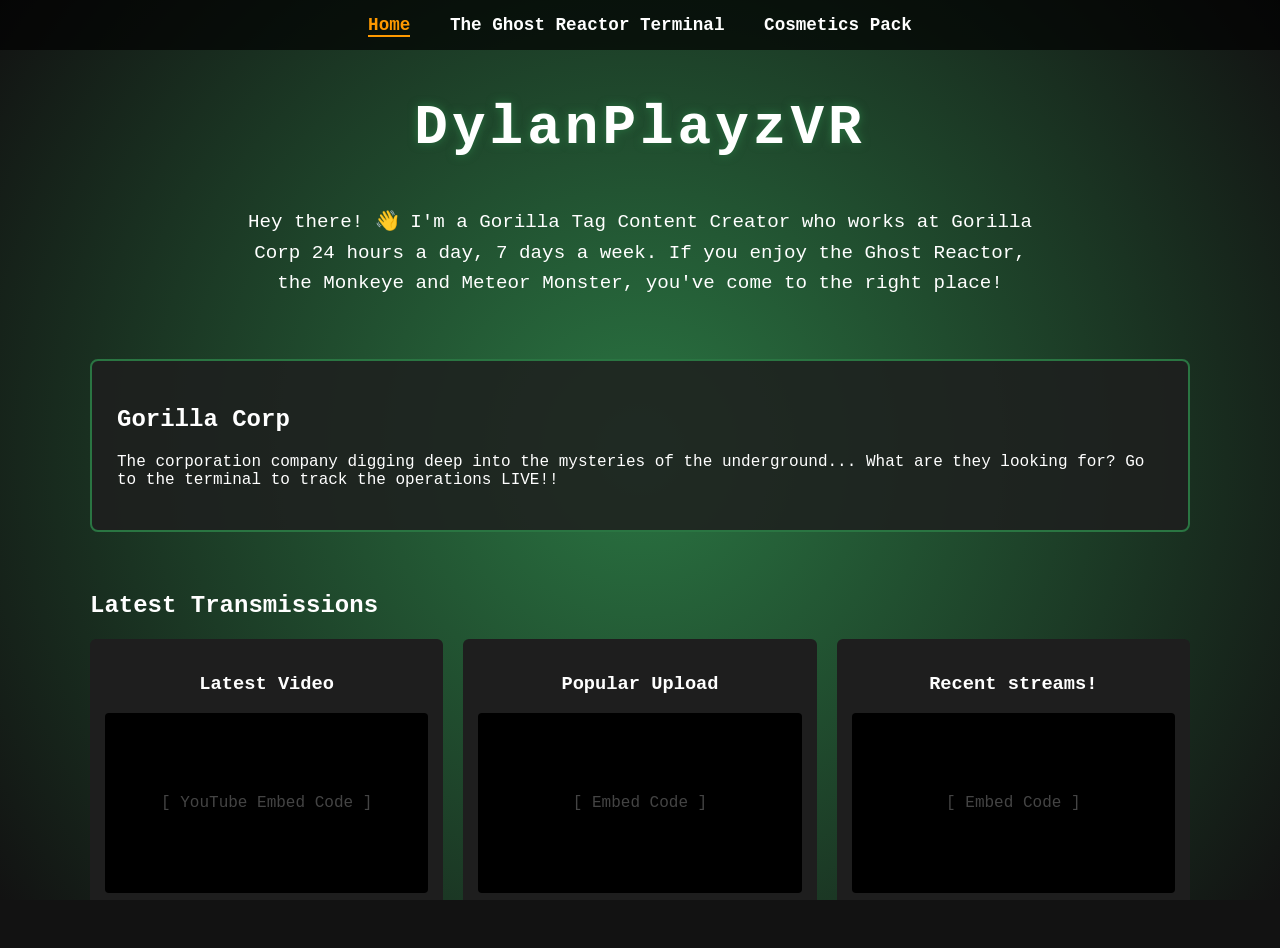
==== frontend code/html/index.html @ d30f6404 "Made index.html, added styling and some backend code. Will work on the rest of the pages later." ====
<!DOCTYPE html>
<html lang="en">
<head>
    <meta charset="UTF-8">
    <meta name="viewport" content="width=device-width, initial-scale=1.0">
    <meta name="description" content="The official website for the Gorilla Tag Content Creator, DylanPlayzVR!">
    <title>DylanPlayzVR | Gorilla Tag and Ghost Reactor YouTuber</title>
    <link rel="stylesheet" href="/frontend code/css/index.css">
    <link rel="shortcut icon" href="/frontend code/assets/channels4_profile.png" type="image/x-icon">
</head>
<body>

    <div id="preloader">
        <div class="loader-container">
            <div class="spinning-circle"></div>
            <img src="/frontend code/assets/channels4_profile.png" alt="DylanPlayzVR's pfp" class="loader-pfp">
        </div>
    </div>

    <header>
        <nav>
            <a href="index.html" class="active">Home</a>
            <a href="ghost-reports.html">The Ghost Reactor Terminal</a>
            <a href="cosmetics.html">Cosmetics Pack</a>
        </nav>
    </header>

    <main>
        <section id="hero">
            <h1>DylanPlayzVR</h1>
            <p class="bio">Hey there! 👋 I'm a Gorilla Tag Content Creator who works at Gorilla Corp 24 hours a day, 7 days a week. If you enjoy the Ghost Reactor, the Monkeye and Meteor Monster, you've come to the right place!</p>
        </section>

        <section id="info-split">
            <div class="card gorilla-corp">
                <h2>Gorilla Corp</h2>
                <p>The corporation company digging deep into the mysteries of the underground... What are they looking for? Go to the terminal to track the operations LIVE!!</p>
            </div>
        </section>

        <section id="videos">
            <h2>Latest Transmissions</h2>
            <div class="video-grid">
                <div class="video-card">
                    <h3>Latest Video</h3>
                    <div class="video-placeholder">[ YouTube Embed Code ]</div>
                </div>
                <div class="video-card">
                    <h3>Popular Upload</h3>
                    <div class="video-placeholder">[ Embed Code ]</div>
                </div>
                <div class="video-card">
                    <h3>Recent streams!</h3>
                    <div class="video-placeholder">[ Embed Code ]</div>
                </div>
            </div>
        </section>
    </main>

    <!-- JS scripts to run, maybe some backend code -->
    <script src="/frontend code/js/main.js"></script>
</body>
</html>
---- frontend code/css/index.css ----
/* --- GLOBAL STYLES --- */
:root {
    --vr-color: #2a7542; /* CHANGE THIS TO YOUR EXACT GORILLA TAG COLOR CODE */
    --dark-bg: #121212;
    --card-bg: #1e1e1e;
    --text-color: #ffffff;
    --accent-red: #ff3333;
    --accent-orange: #ff9900;
    --accent-green: #33cc33;
}

body {
    margin: 0;
    padding: 0;
    font-family: 'Courier New', Courier, monospace; /* Fits the tech/retro vibe */
    background: radial-gradient(circle, var(--vr-color) 0%, var(--dark-bg) 100%);
    background-attachment: fixed;
    color: var(--text-color);
}

/* --- NAVIGATION --- */
header {
    background: rgba(0, 0, 0, 0.7);
    padding: 15px;
    text-align: center;
}

nav a {
    color: white;
    text-decoration: none;
    margin: 0 15px;
    font-weight: bold;
    font-size: 1.1rem;
}

nav a.active, nav a:hover {
    color: var(--accent-orange);
    border-bottom: 2px solid var(--accent-orange);
}

/* --- PRELOADER ANIMATION --- */
#preloader {
    position: fixed;
    top: 0;
    left: 0;
    width: 100%;
    height: 100vh;
    background-color: var(--dark-bg);
    display: flex;
    justify-content: center;
    align-items: center;
    z-index: 9999;
    transition: transform 0.8s cubic-bezier(0.85, 0, 0.15, 1);
}

#preloader.dropped {
    transform: translateY(100vh);
}

.loader-container {
    position: relative;
    width: 150px;
    height: 150px;
    display: flex;
    justify-content: center;
    align-items: center;
}

.spinning-circle {
    width: 100%;
    height: 100%;
    border: 6px solid rgba(255, 255, 255, 0.1);
    border-top: 6px solid var(--vr-color);
    border-radius: 50%;
    animation: spin 1.5s linear infinite;
    position: absolute;
}

.loader-pfp {
    width: 90px;
    height: 90px;
    border-radius: 50%;
    object-fit: cover;
    animation: spin 6s linear infinite; /* PFP rotates inside along with it */
}

@keyframes spin {
    0% { transform: rotate(0deg); }
    100% { transform: rotate(360deg); }
}

/* --- MAIN INDEX LAYOUT --- */
main {
    max-width: 1100px;
    margin: 40px auto;
    padding: 0 20px;
}

#hero {
    text-align: center;
    margin-bottom: 60px;
}

#hero h1 {
    font-size: 3.5rem;
    letter-spacing: 4px;
    text-shadow: 0 0 10px var(--vr-color);
}

.bio {
    font-size: 1.2rem;
    max-width: 800px;
    margin: 0 auto;
    line-height: 1.6;
}

#info-split {
    display: flex;
    gap: 30px;
    margin-bottom: 60px;
}

.card {
    flex: 1;
    background: rgba(30, 30, 30, 0.85);
    padding: 25px;
    border-radius: 8px;
    border: 2px solid var(--vr-color);
}

.ghost-reactor {
    border-color: var(--accent-red);
}

/* --- VIDEO GRID --- */
.video-grid {
    display: flex;
    gap: 20px;
}

.video-card {
    flex: 1;
    background: var(--card-bg);
    padding: 15px;
    border-radius: 6px;
    text-align: center;
}

.video-placeholder {
    background: #000;
    height: 180px;
    display: flex;
    align-items: center;
    justify-content: center;
    color: #444;
    border-radius: 4px;
}

/* --- GORILLA CORP TERMINAL PAGE --- */
.terminal-body {
    background: #050a05; /* Deep command-center terminal green background */
}

.terminal-card {
    background: #0a140a;
    border: 2px solid #1f4d1f;
    padding: 30px;
    border-radius: 4px;
    margin-bottom: 30px;
    box-shadow: 0 0 15px rgba(0, 200, 0, 0.1);
}

/* System State Colors */
.status-drilling { color: var(--accent-orange); font-weight: bold; text-shadow: 0 0 8px var(--accent-orange); }
.status-idle { color: var(--accent-green); font-weight: bold; text-shadow: 0 0 8px var(--accent-green); }
.status-boss { color: var(--accent-red); font-weight: bold; animation: pulse 1s infinite; }

@keyframes pulse {
    0% { opacity: 1; }
    50% { opacity: 0.4; }
    100% { opacity: 1; }
}

/* Canvas / Audio Layout */
canvas {
    width: 100%;
    height: 100px;
    background: #000;
    margin-top: 15px;
    border-radius: 4px;
}

button {
    background: #1f4d1f;
    color: #fff;
    border: 1px solid #3f9d3f;
    padding: 10px 20px;
    cursor: pointer;
    font-family: monospace;
}

button:hover { background: #2d722d; }

.danger-btn {
    background: #4d1f1f;
    border: 1px solid #9d3f3f;
}
.danger-btn:hover { background: #722d2d; }
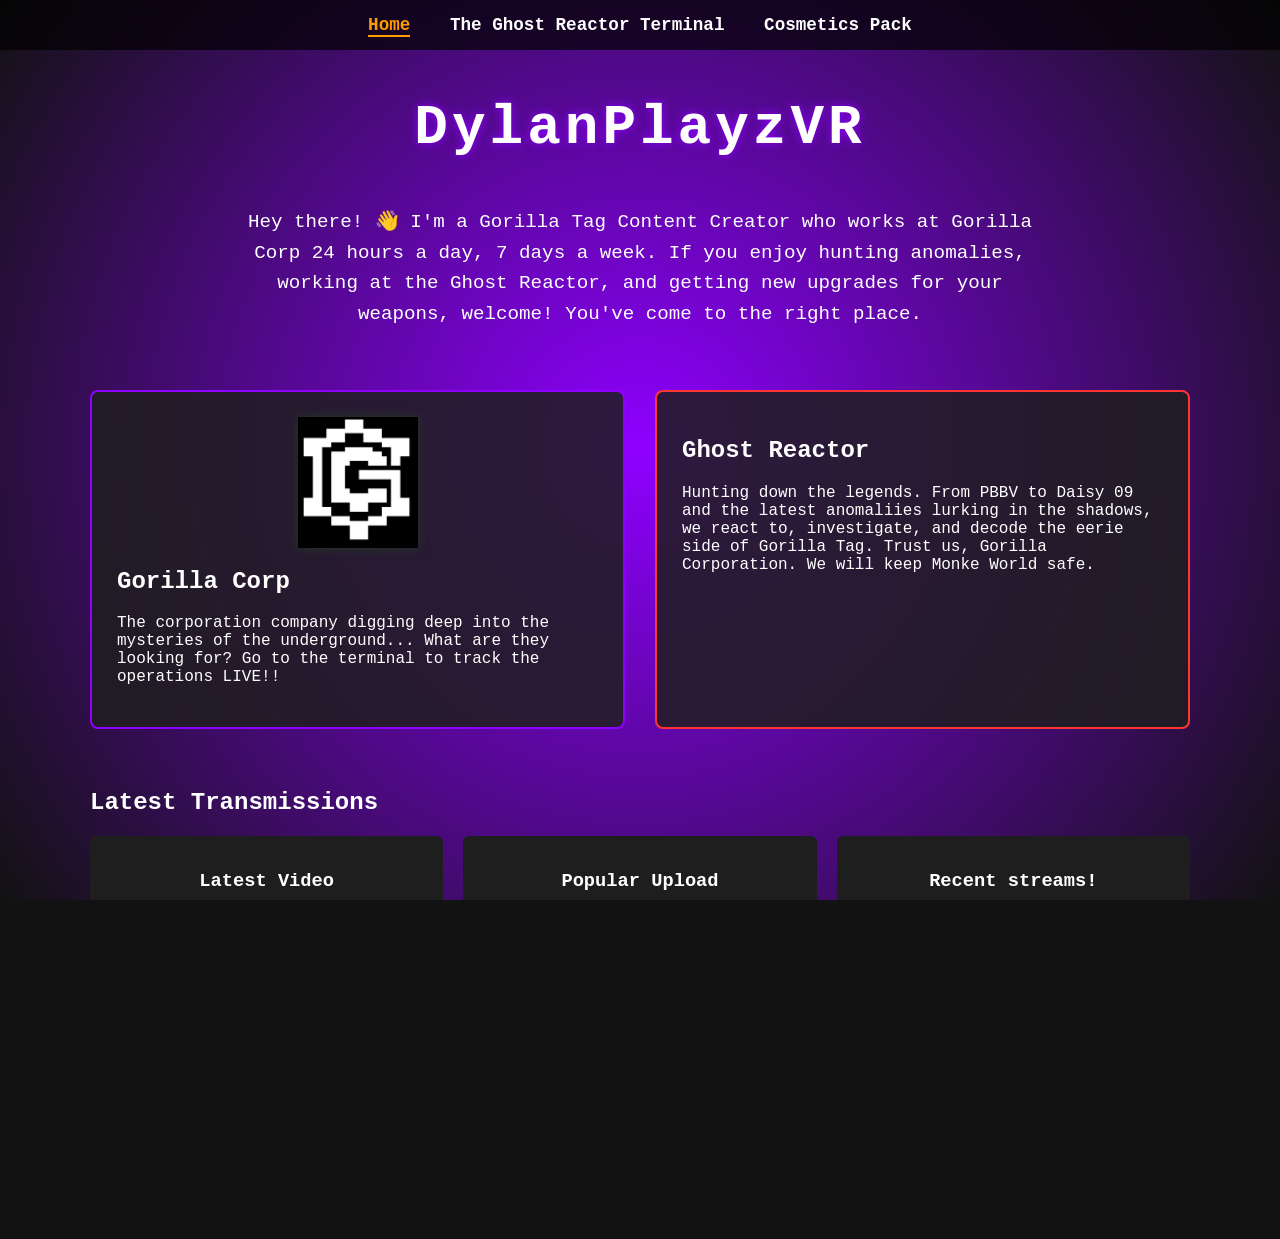
==== commit 9e634acf: "yes." ====
--- a/frontend code/html/index.html
+++ b/frontend code/html/index.html
@@ -28,13 +28,18 @@
     <main>
         <section id="hero">
             <h1>DylanPlayzVR</h1>
-            <p class="bio">Hey there! 👋 I'm a Gorilla Tag Content Creator who works at Gorilla Corp 24 hours a day, 7 days a week. If you enjoy the Ghost Reactor, the Monkeye and Meteor Monster, you've come to the right place!</p>
+            <p class="bio">Hey there! 👋 I'm a Gorilla Tag Content Creator who works at Gorilla Corp 24 hours a day, 7 days a week. If you enjoy hunting anomalies, working at the Ghost Reactor, and getting new upgrades for your weapons, welcome! You've come to the right place.</p>
         </section>
 
         <section id="info-split">
             <div class="card gorilla-corp">
+                <img src="/frontend code/assets/gorillacorp.png" alt="Gorilla Corporation" class="corp-logo">
                 <h2>Gorilla Corp</h2>
                 <p>The corporation company digging deep into the mysteries of the underground... What are they looking for? Go to the terminal to track the operations LIVE!!</p>
+            </div>
+            <div class="card ghost-reactor">
+                <h2>Ghost Reactor</h2>
+                <p>Hunting down the legends. From PBBV to Daisy 09 and the latest anomaliies lurking in the shadows, we react to, investigate, and decode the eerie side of Gorilla Tag. Trust us, Gorilla Corporation. We will keep Monke World safe.</p>
             </div>
         </section>
 
@@ -43,15 +48,16 @@
             <div class="video-grid">
                 <div class="video-card">
                     <h3>Latest Video</h3>
-                    <div class="video-placeholder">[ YouTube Embed Code ]</div>
+                    <iframe width="560" height="315" src="https://www.youtube.com/embed/Niv4JmMInjI" frameborder="0"></iframe>
                 </div>
                 <div class="video-card">
                     <h3>Popular Upload</h3>
-                    <div class="video-placeholder">[ Embed Code ]</div>
+                    <iframe width="560" height="315" src="https://www.youtube.com/embed/cZKuGdMiyUs" frameborder="0"></iframe>
                 </div>
                 <div class="video-card">
                     <h3>Recent streams!</h3>
-                    <div class="video-placeholder">[ Embed Code ]</div>
+                    <iframe width="560" height="315" src="https://www.youtube.com/embed/@DylanPlayzVR/live" frameborder="0"></iframe>
+                    <p>Hint: If it says "An error occured" or "No playback", I am not live streaming.</p>
                 </div>
             </div>
         </section>
--- a/frontend code/css/index.css
+++ b/frontend code/css/index.css
@@ -1,6 +1,6 @@
 /* --- GLOBAL STYLES --- */
 :root {
-    --vr-color: #2a7542; /* CHANGE THIS TO YOUR EXACT GORILLA TAG COLOR CODE */
+    --vr-color: #8e00ff; /* CHANGE THIS TO YOUR EXACT GORILLA TAG COLOR CODE */
     --dark-bg: #121212;
     --card-bg: #1e1e1e;
     --text-color: #ffffff;
@@ -132,6 +132,14 @@
     border-color: var(--accent-red);
 }
 
+.corp-logo {
+    display: block;
+    max-width: 120px;
+    height: auto;
+    margin: 0 auto 15px auto;
+    filter: drop-shadow(0 0 5px rgba(31, 77, 31, 0.6));
+}
+
 /* --- VIDEO GRID --- */
 .video-grid {
     display: flex;
@@ -144,6 +152,14 @@
     padding: 15px;
     border-radius: 6px;
     text-align: center;
+}
+
+.video-card iframe {
+    width: 100%;
+    height: auto;
+    aspect-ratio: 16 / 9;
+    border: none;
+    border-radius: 4px;
 }
 
 .video-placeholder {
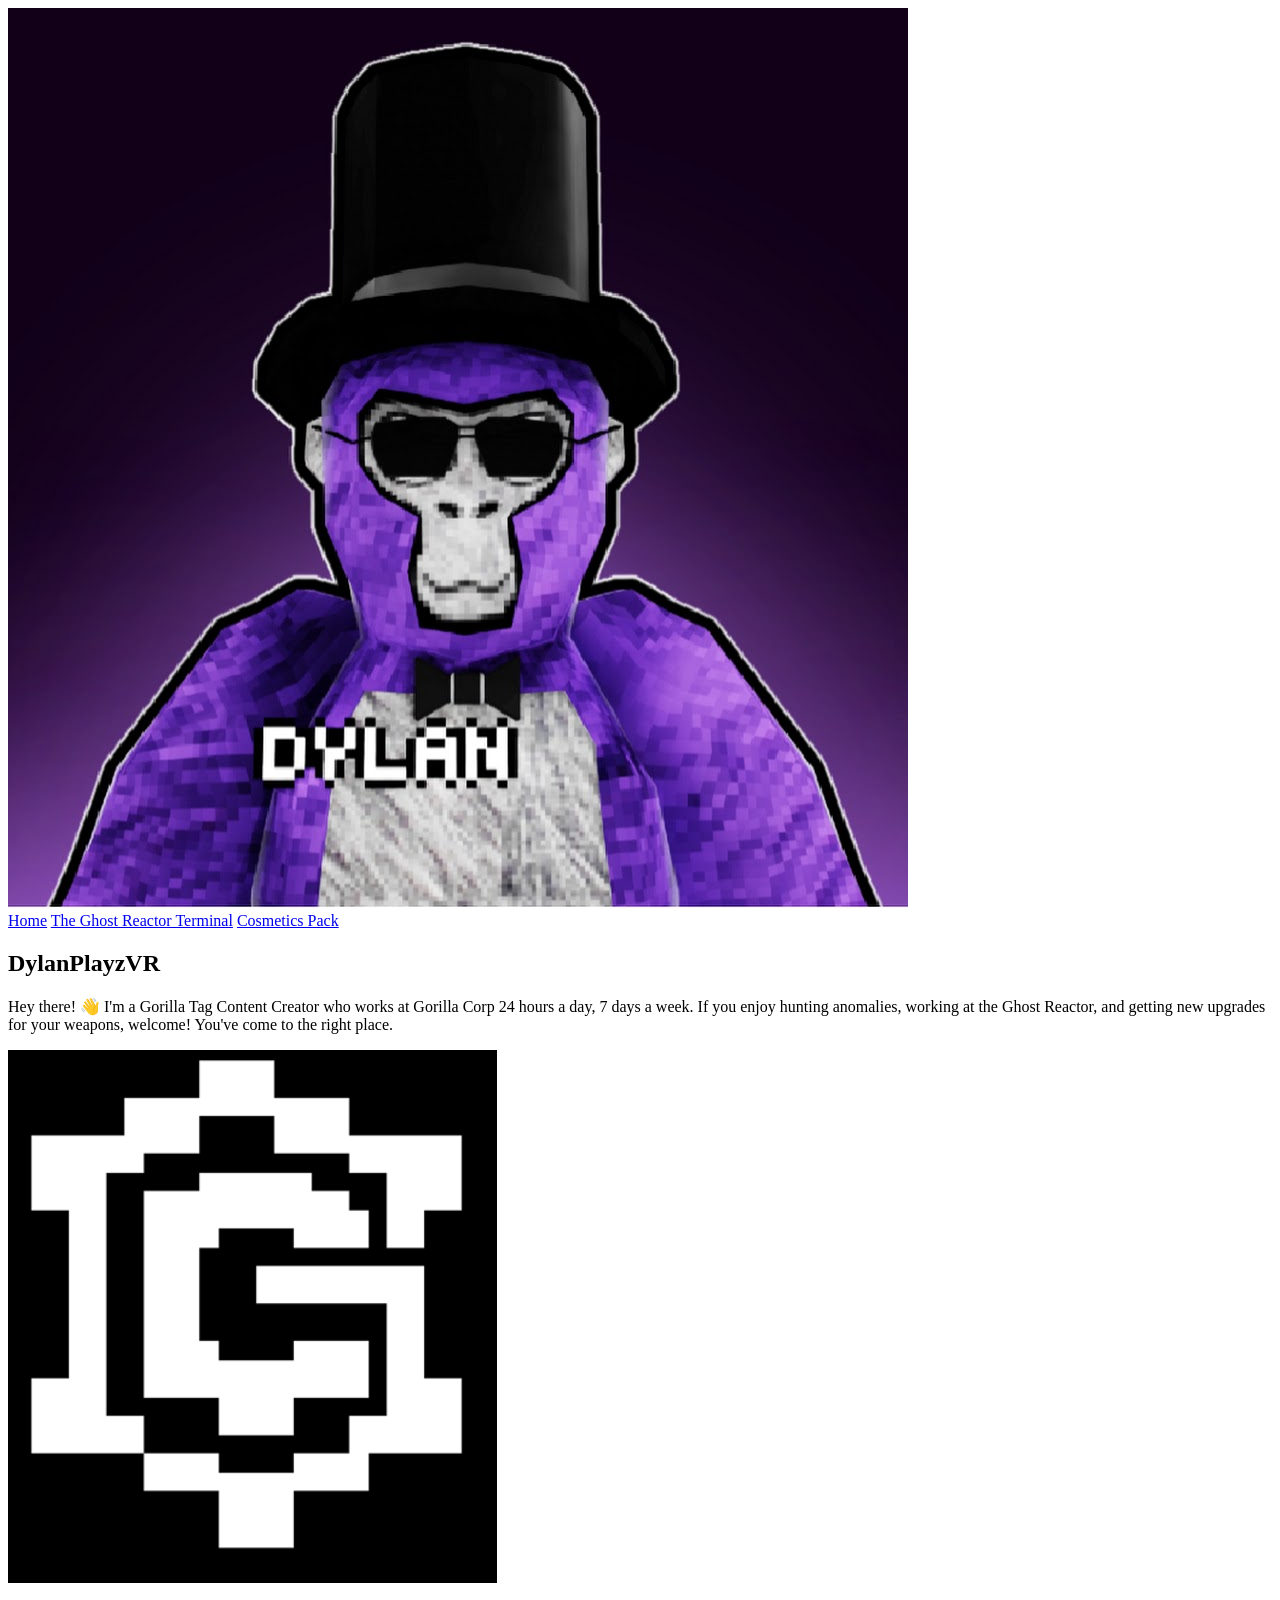
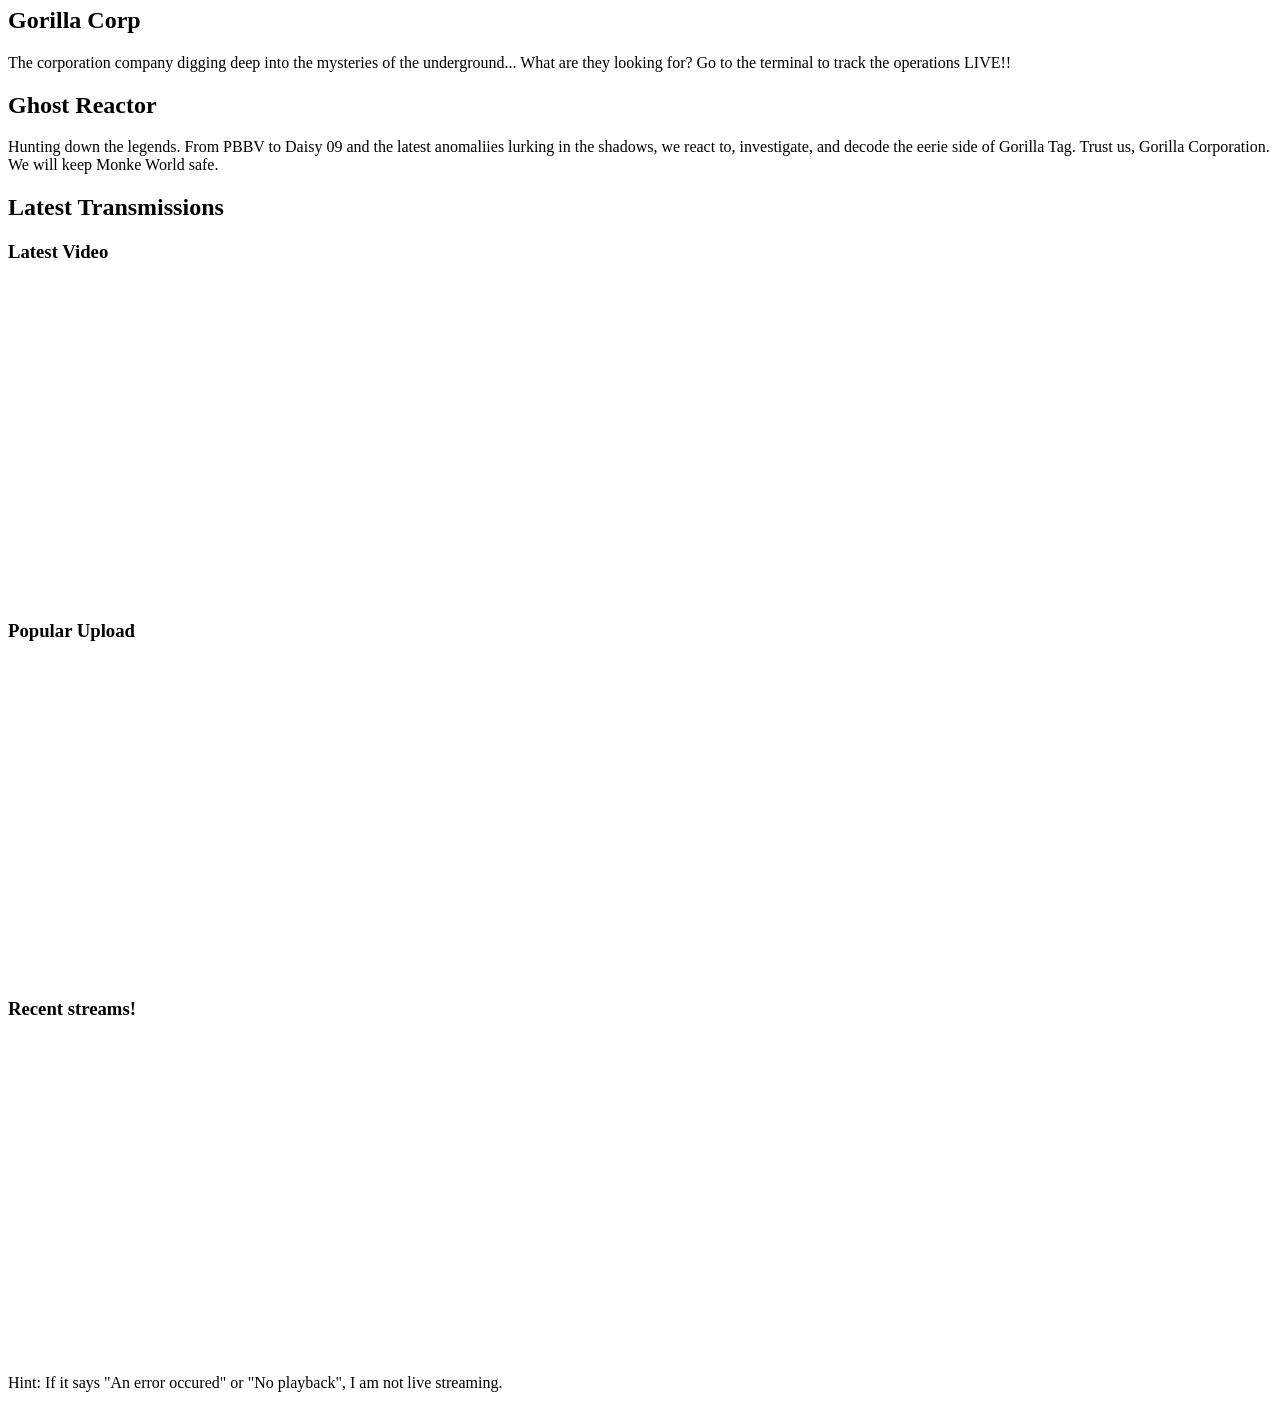
==== commit 0f42c416: "Update stylesheet link in index.html" ====
--- a/frontend code/html/index.html
+++ b/frontend code/html/index.html
@@ -5,7 +5,7 @@
     <meta name="viewport" content="width=device-width, initial-scale=1.0">
     <meta name="description" content="The official website for the Gorilla Tag Content Creator, DylanPlayzVR!">
     <title>DylanPlayzVR | Gorilla Tag and Ghost Reactor YouTuber</title>
-    <link rel="stylesheet" href="/frontend code/css/index.css">
+    <link rel="stylesheet" href="/frontend code/css/style.css">
     <link rel="shortcut icon" href="/frontend code/assets/channels4_profile.png" type="image/x-icon">
 </head>
 <body>
@@ -66,4 +66,4 @@
     <!-- JS scripts to run, maybe some backend code -->
     <script src="/frontend code/js/main.js"></script>
 </body>
-</html>+</html>
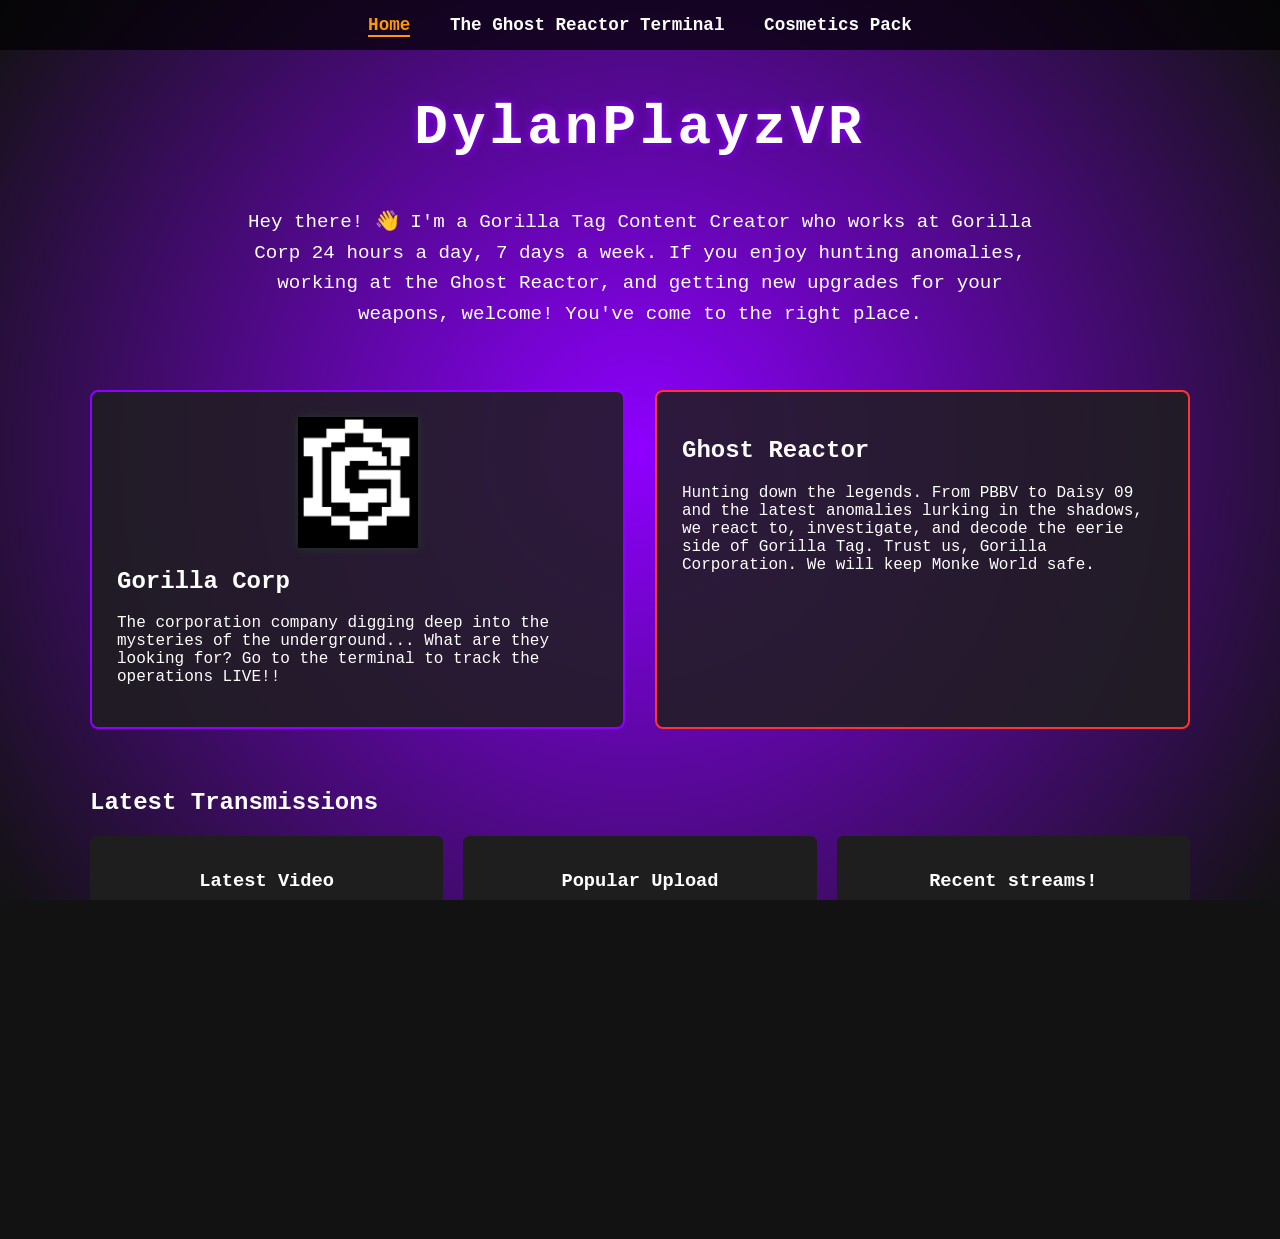
==== commit 1a279c47: "Update index.html" ====
--- a/frontend code/html/index.html
+++ b/frontend code/html/index.html
@@ -5,15 +5,15 @@
     <meta name="viewport" content="width=device-width, initial-scale=1.0">
     <meta name="description" content="The official website for the Gorilla Tag Content Creator, DylanPlayzVR!">
     <title>DylanPlayzVR | Gorilla Tag and Ghost Reactor YouTuber</title>
-    <link rel="stylesheet" href="/frontend code/css/style.css">
-    <link rel="shortcut icon" href="/frontend code/assets/channels4_profile.png" type="image/x-icon">
+    <link rel="stylesheet" href="../css/index.css">
+    <link rel="shortcut icon" href="../assets/channels4_profile.png" type="image/x-icon">
 </head>
 <body>
 
     <div id="preloader">
         <div class="loader-container">
             <div class="spinning-circle"></div>
-            <img src="/frontend code/assets/channels4_profile.png" alt="DylanPlayzVR's pfp" class="loader-pfp">
+            <img src="../assets/channels4_profile.png" alt="DylanPlayzVR's pfp" class="loader-pfp">
         </div>
     </div>
 
@@ -33,13 +33,13 @@
 
         <section id="info-split">
             <div class="card gorilla-corp">
-                <img src="/frontend code/assets/gorillacorp.png" alt="Gorilla Corporation" class="corp-logo">
+                <img src="../assets/gorillacorp.png" alt="Gorilla Corporation" class="corp-logo">
                 <h2>Gorilla Corp</h2>
                 <p>The corporation company digging deep into the mysteries of the underground... What are they looking for? Go to the terminal to track the operations LIVE!!</p>
             </div>
             <div class="card ghost-reactor">
                 <h2>Ghost Reactor</h2>
-                <p>Hunting down the legends. From PBBV to Daisy 09 and the latest anomaliies lurking in the shadows, we react to, investigate, and decode the eerie side of Gorilla Tag. Trust us, Gorilla Corporation. We will keep Monke World safe.</p>
+                <p>Hunting down the legends. From PBBV to Daisy 09 and the latest anomalies lurking in the shadows, we react to, investigate, and decode the eerie side of Gorilla Tag. Trust us, Gorilla Corporation. We will keep Monke World safe.</p>
             </div>
         </section>
 
@@ -57,13 +57,12 @@
                 <div class="video-card">
                     <h3>Recent streams!</h3>
                     <iframe width="560" height="315" src="https://www.youtube.com/embed/@DylanPlayzVR/live" frameborder="0"></iframe>
-                    <p>Hint: If it says "An error occured" or "No playback", I am not live streaming.</p>
+                    <p>Hint: If it says "An error occurred" or "No playback", I am not live streaming.</p>
                 </div>
             </div>
         </section>
     </main>
 
-    <!-- JS scripts to run, maybe some backend code -->
-    <script src="/frontend code/js/main.js"></script>
+    <script src="../js/main.js"></script>
 </body>
 </html>
--- a/frontend code/css/index.css
+++ b/frontend code/css/index.css
@@ -0,0 +1,224 @@
+/* --- GLOBAL STYLES --- */
+:root {
+    --vr-color: #8e00ff; /* CHANGE THIS TO YOUR EXACT GORILLA TAG COLOR CODE */
+    --dark-bg: #121212;
+    --card-bg: #1e1e1e;
+    --text-color: #ffffff;
+    --accent-red: #ff3333;
+    --accent-orange: #ff9900;
+    --accent-green: #33cc33;
+}
+
+body {
+    margin: 0;
+    padding: 0;
+    font-family: 'Courier New', Courier, monospace; /* Fits the tech/retro vibe */
+    background: radial-gradient(circle, var(--vr-color) 0%, var(--dark-bg) 100%);
+    background-attachment: fixed;
+    color: var(--text-color);
+}
+
+/* --- NAVIGATION --- */
+header {
+    background: rgba(0, 0, 0, 0.7);
+    padding: 15px;
+    text-align: center;
+}
+
+nav a {
+    color: white;
+    text-decoration: none;
+    margin: 0 15px;
+    font-weight: bold;
+    font-size: 1.1rem;
+}
+
+nav a.active, nav a:hover {
+    color: var(--accent-orange);
+    border-bottom: 2px solid var(--accent-orange);
+}
+
+/* --- PRELOADER ANIMATION --- */
+#preloader {
+    position: fixed;
+    top: 0;
+    left: 0;
+    width: 100%;
+    height: 100vh;
+    background-color: var(--dark-bg);
+    display: flex;
+    justify-content: center;
+    align-items: center;
+    z-index: 9999;
+    transition: transform 0.8s cubic-bezier(0.85, 0, 0.15, 1);
+}
+
+#preloader.dropped {
+    transform: translateY(100vh);
+}
+
+.loader-container {
+    position: relative;
+    width: 150px;
+    height: 150px;
+    display: flex;
+    justify-content: center;
+    align-items: center;
+}
+
+.spinning-circle {
+    width: 100%;
+    height: 100%;
+    border: 6px solid rgba(255, 255, 255, 0.1);
+    border-top: 6px solid var(--vr-color);
+    border-radius: 50%;
+    animation: spin 1.5s linear infinite;
+    position: absolute;
+}
+
+.loader-pfp {
+    width: 90px;
+    height: 90px;
+    border-radius: 50%;
+    object-fit: cover;
+    animation: spin 6s linear infinite; /* PFP rotates inside along with it */
+}
+
+@keyframes spin {
+    0% { transform: rotate(0deg); }
+    100% { transform: rotate(360deg); }
+}
+
+/* --- MAIN INDEX LAYOUT --- */
+main {
+    max-width: 1100px;
+    margin: 40px auto;
+    padding: 0 20px;
+}
+
+#hero {
+    text-align: center;
+    margin-bottom: 60px;
+}
+
+#hero h1 {
+    font-size: 3.5rem;
+    letter-spacing: 4px;
+    text-shadow: 0 0 10px var(--vr-color);
+}
+
+.bio {
+    font-size: 1.2rem;
+    max-width: 800px;
+    margin: 0 auto;
+    line-height: 1.6;
+}
+
+#info-split {
+    display: flex;
+    gap: 30px;
+    margin-bottom: 60px;
+}
+
+.card {
+    flex: 1;
+    background: rgba(30, 30, 30, 0.85);
+    padding: 25px;
+    border-radius: 8px;
+    border: 2px solid var(--vr-color);
+}
+
+.ghost-reactor {
+    border-color: var(--accent-red);
+}
+
+.corp-logo {
+    display: block;
+    max-width: 120px;
+    height: auto;
+    margin: 0 auto 15px auto;
+    filter: drop-shadow(0 0 5px rgba(31, 77, 31, 0.6));
+}
+
+/* --- VIDEO GRID --- */
+.video-grid {
+    display: flex;
+    gap: 20px;
+}
+
+.video-card {
+    flex: 1;
+    background: var(--card-bg);
+    padding: 15px;
+    border-radius: 6px;
+    text-align: center;
+}
+
+.video-card iframe {
+    width: 100%;
+    height: auto;
+    aspect-ratio: 16 / 9;
+    border: none;
+    border-radius: 4px;
+}
+
+.video-placeholder {
+    background: #000;
+    height: 180px;
+    display: flex;
+    align-items: center;
+    justify-content: center;
+    color: #444;
+    border-radius: 4px;
+}
+
+/* --- GORILLA CORP TERMINAL PAGE --- */
+.terminal-body {
+    background: #050a05; /* Deep command-center terminal green background */
+}
+
+.terminal-card {
+    background: #0a140a;
+    border: 2px solid #1f4d1f;
+    padding: 30px;
+    border-radius: 4px;
+    margin-bottom: 30px;
+    box-shadow: 0 0 15px rgba(0, 200, 0, 0.1);
+}
+
+/* System State Colors */
+.status-drilling { color: var(--accent-orange); font-weight: bold; text-shadow: 0 0 8px var(--accent-orange); }
+.status-idle { color: var(--accent-green); font-weight: bold; text-shadow: 0 0 8px var(--accent-green); }
+.status-boss { color: var(--accent-red); font-weight: bold; animation: pulse 1s infinite; }
+
+@keyframes pulse {
+    0% { opacity: 1; }
+    50% { opacity: 0.4; }
+    100% { opacity: 1; }
+}
+
+/* Canvas / Audio Layout */
+canvas {
+    width: 100%;
+    height: 100px;
+    background: #000;
+    margin-top: 15px;
+    border-radius: 4px;
+}
+
+button {
+    background: #1f4d1f;
+    color: #fff;
+    border: 1px solid #3f9d3f;
+    padding: 10px 20px;
+    cursor: pointer;
+    font-family: monospace;
+}
+
+button:hover { background: #2d722d; }
+
+.danger-btn {
+    background: #4d1f1f;
+    border: 1px solid #9d3f3f;
+}
+.danger-btn:hover { background: #722d2d; }
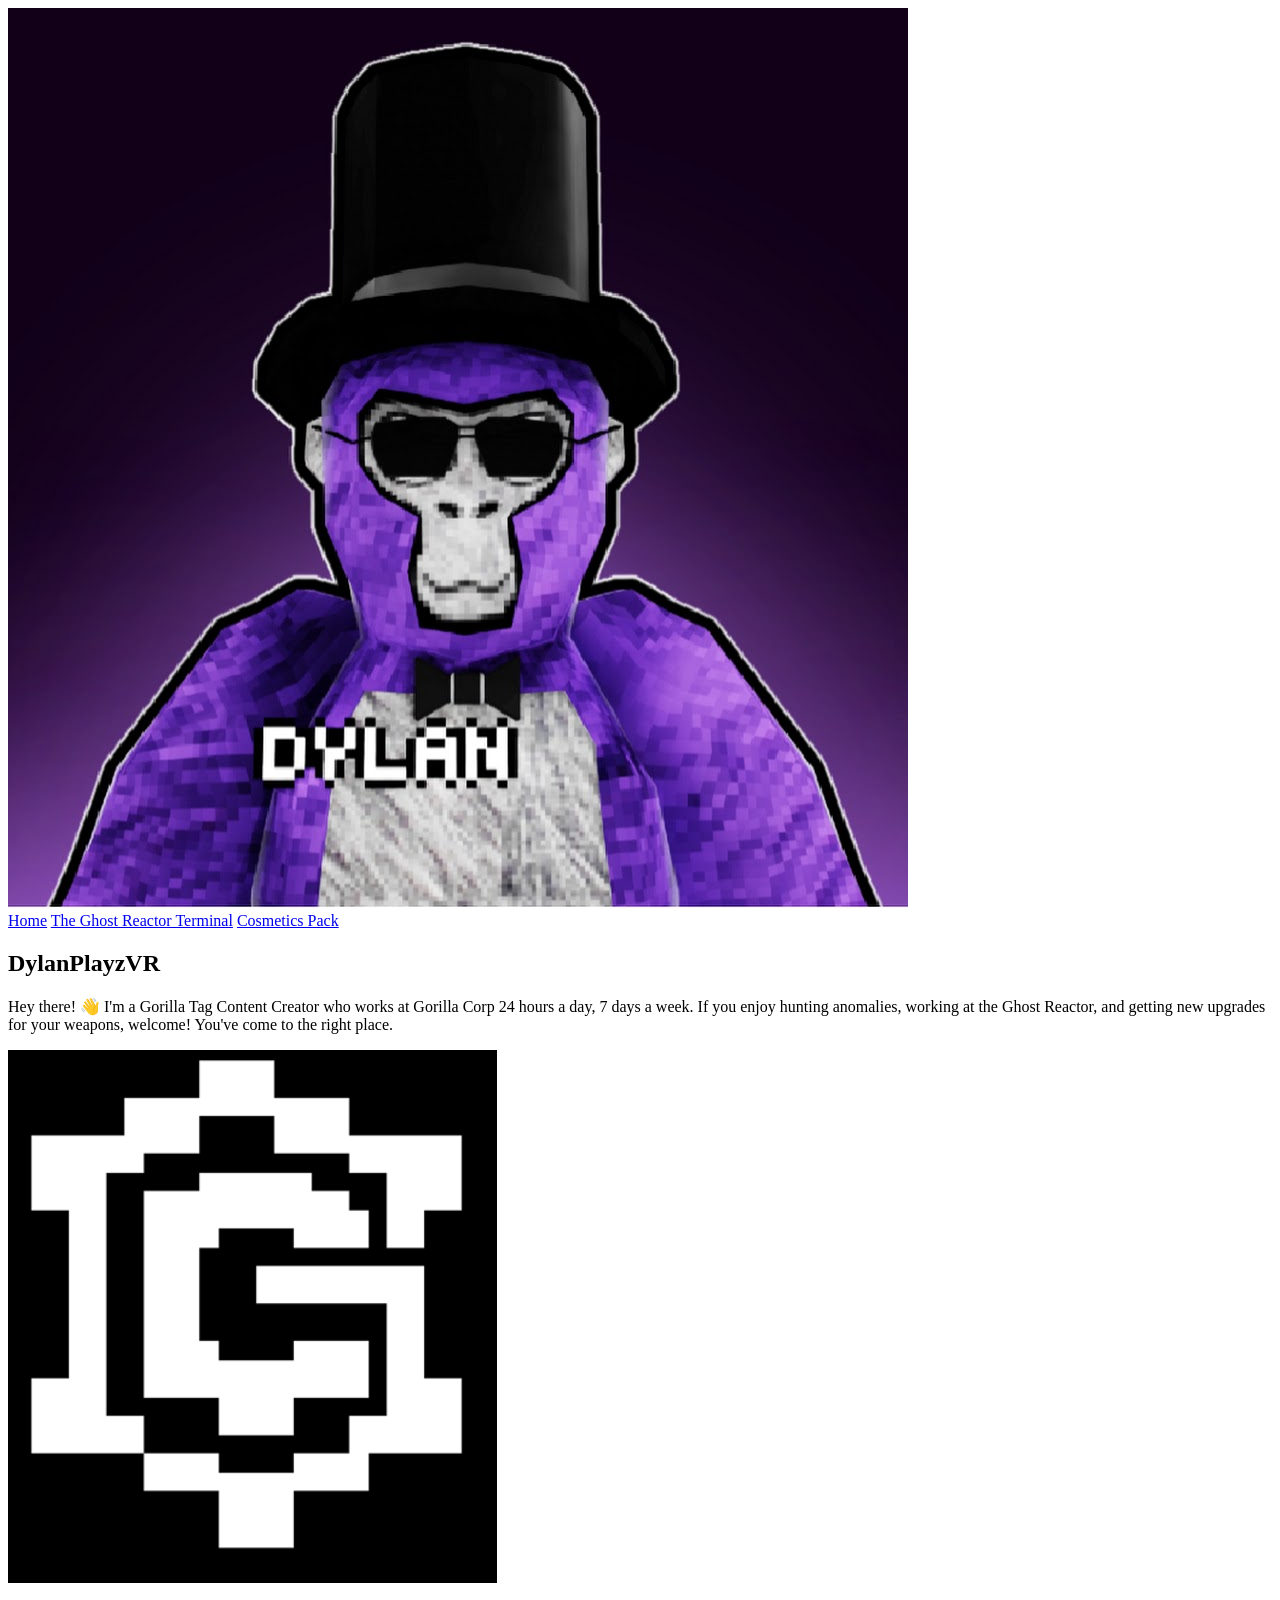
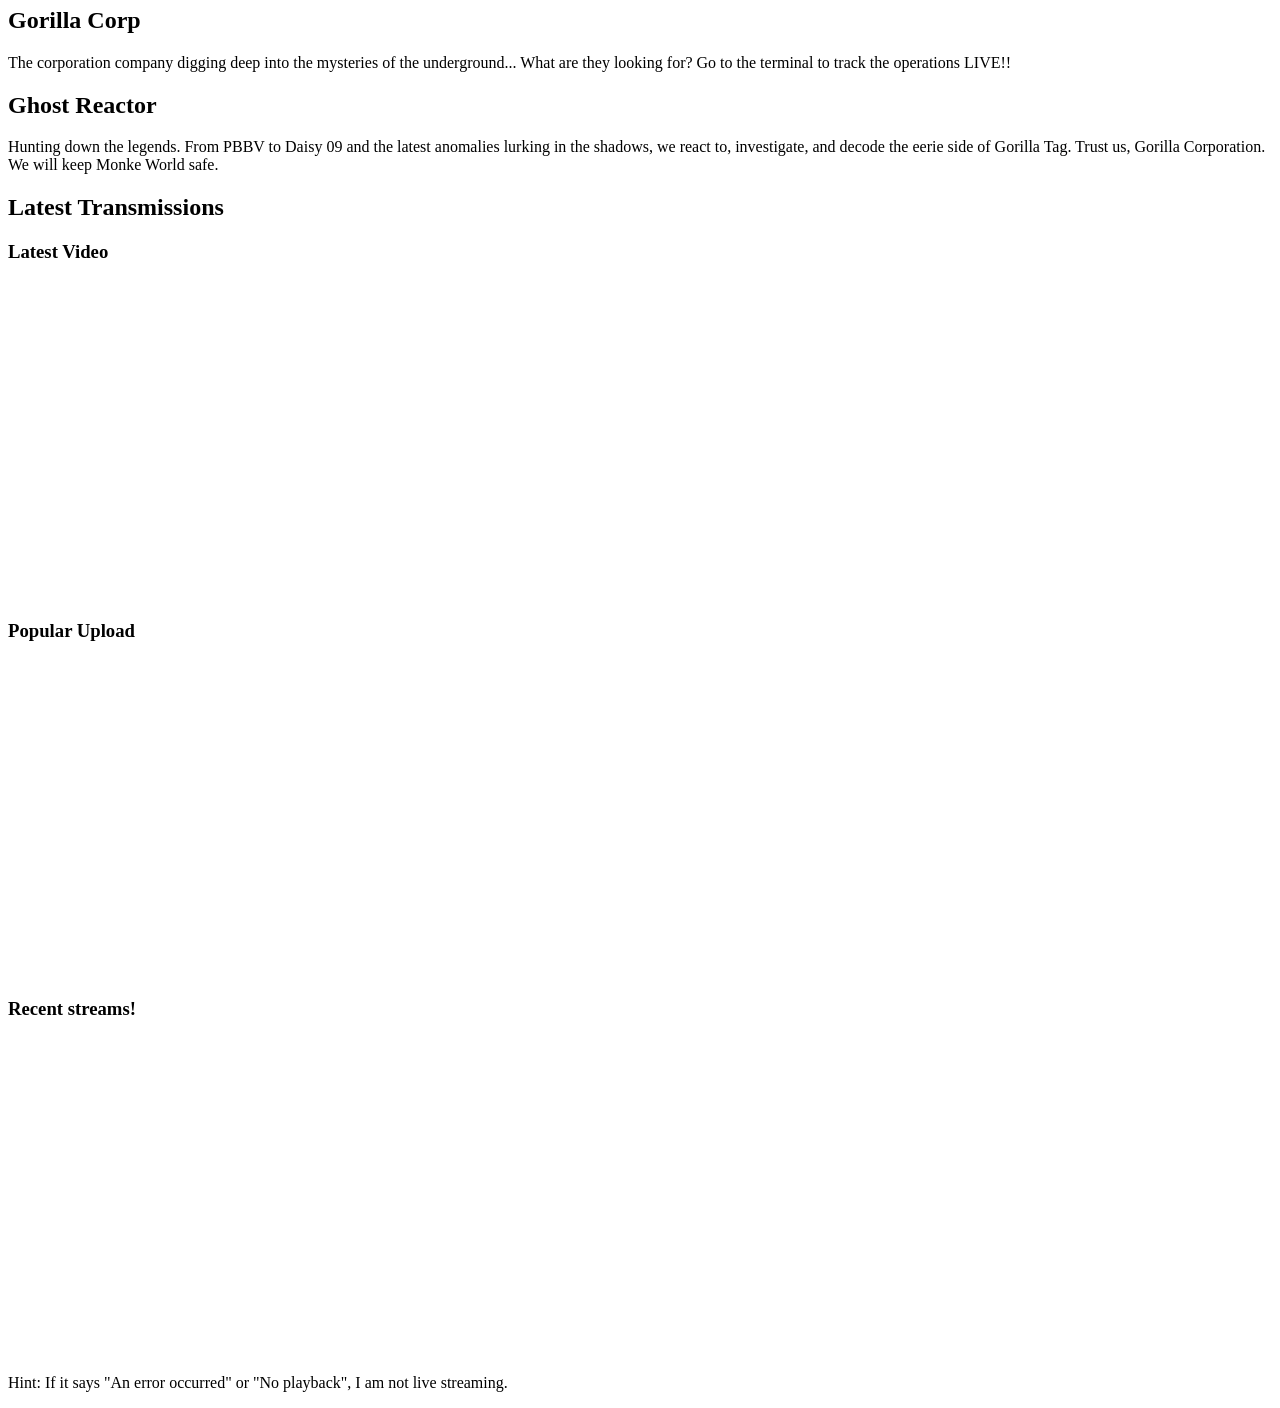
==== commit 3a38111f: "Update file paths in index.html for consistency" ====
--- a/frontend code/html/index.html
+++ b/frontend code/html/index.html
@@ -5,23 +5,23 @@
     <meta name="viewport" content="width=device-width, initial-scale=1.0">
     <meta name="description" content="The official website for the Gorilla Tag Content Creator, DylanPlayzVR!">
     <title>DylanPlayzVR | Gorilla Tag and Ghost Reactor YouTuber</title>
-    <link rel="stylesheet" href="../css/index.css">
-    <link rel="shortcut icon" href="../assets/channels4_profile.png" type="image/x-icon">
+    <link rel="stylesheet" href="frontend code/css/index.css">
+    <link rel="shortcut icon" href="/frontend code/assets/channels4_profile.png" type="image/x-icon">
 </head>
 <body>
 
     <div id="preloader">
         <div class="loader-container">
             <div class="spinning-circle"></div>
-            <img src="../assets/channels4_profile.png" alt="DylanPlayzVR's pfp" class="loader-pfp">
+            <img src="/frontend code/assets/channels4_profile.png" alt="DylanPlayzVR's pfp" class="loader-pfp">
         </div>
     </div>
 
     <header>
         <nav>
             <a href="index.html" class="active">Home</a>
-            <a href="ghost-reports.html">The Ghost Reactor Terminal</a>
-            <a href="cosmetics.html">Cosmetics Pack</a>
+            <a href="/frontend code/html/ghost-reports.html">The Ghost Reactor Terminal</a>
+            <a href="/frontend code/html/cosmetics.html">Cosmetics Pack</a>
         </nav>
     </header>
 
@@ -33,7 +33,7 @@
 
         <section id="info-split">
             <div class="card gorilla-corp">
-                <img src="../assets/gorillacorp.png" alt="Gorilla Corporation" class="corp-logo">
+                <img src="/frontend code/assets/gorillacorp.png" alt="Gorilla Corporation" class="corp-logo">
                 <h2>Gorilla Corp</h2>
                 <p>The corporation company digging deep into the mysteries of the underground... What are they looking for? Go to the terminal to track the operations LIVE!!</p>
             </div>
@@ -63,6 +63,6 @@
         </section>
     </main>
 
-    <script src="../js/main.js"></script>
+    <script src="/frontend code/js/main.js"></script>
 </body>
 </html>
